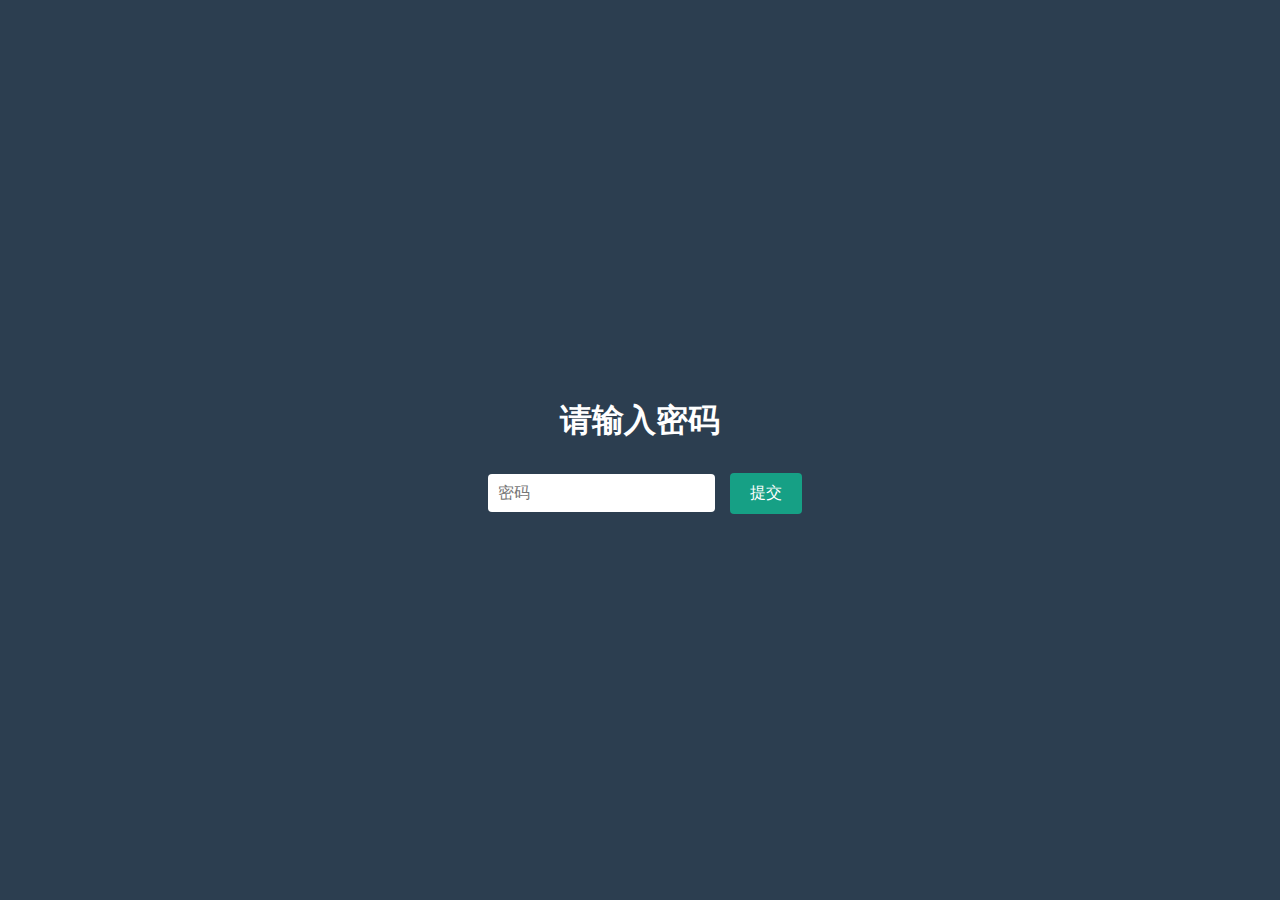
==== public/password.html @ 65e64883 "Add files via upload" ====
<!DOCTYPE html>
<html lang="zh">
<head>
    <meta charset="UTF-8">
    <meta name="viewport" content="width=device-width, initial-scale=1.0">
    <title>密码验证</title>
    <style>
        body {
            display: flex;
            flex-direction: column;
            align-items: center;
            justify-content: center;
            background-color: #2c3e50;
            color: white;
            font-family: 'Arial', sans-serif;
            height: 100vh;
            margin: 0;
            padding: 0;
        }
        .container {
            display: flex;
            flex-direction: column;
            align-items: center;
        }
        .container input {
            padding: 10px;
            margin: 10px;
            border: none;
            border-radius: 4px;
            font-size: 1rem;
        }
        .container button {
            padding: 10px 20px;
            background-color: #16a085;
            border: none;
            border-radius: 4px;
            cursor: pointer;
            color: white;
            font-size: 1rem;
        }
        .container button:hover {
            background-color: #1abc9c;
        }
        .error {
            color: red;
            margin-top: 10px;
            display: none;
        }
    </style>
</head>
<body>
    <div class="container">
        <h1>请输入密码</h1>
        <form id="passwordForm">
            <input type="password" name="password" id="password" placeholder="密码" required>
            <button type="submit">提交</button>
        </form>
        <div class="error" id="error">密码错误</div>
    </div>
    <script>
        document.addEventListener('DOMContentLoaded', function() {
            // 检查cookie
            fetch('/check-cookie')
                .then(response => response.json())
                .then(data => {
                    if (data.valid) {
                        window.location.href = '/';
                    }
                });

            const form = document.getElementById('passwordForm');
            form.addEventListener('submit', function(event) {
                event.preventDefault();
                const password = document.getElementById('password').value;

                fetch('/check-password', {
                    method: 'POST',
                    headers: {
                        'Content-Type': 'application/json'
                    },
                    body: JSON.stringify({ password })
                })
                .then(response => response.json())
                .then(data => {
                    if (data.success) {
                        window.location.href = '/';
                    } else {
                        document.getElementById('error').style.display = 'block';
                    }
                });
            });
        });
    </script>
</body>
</html>
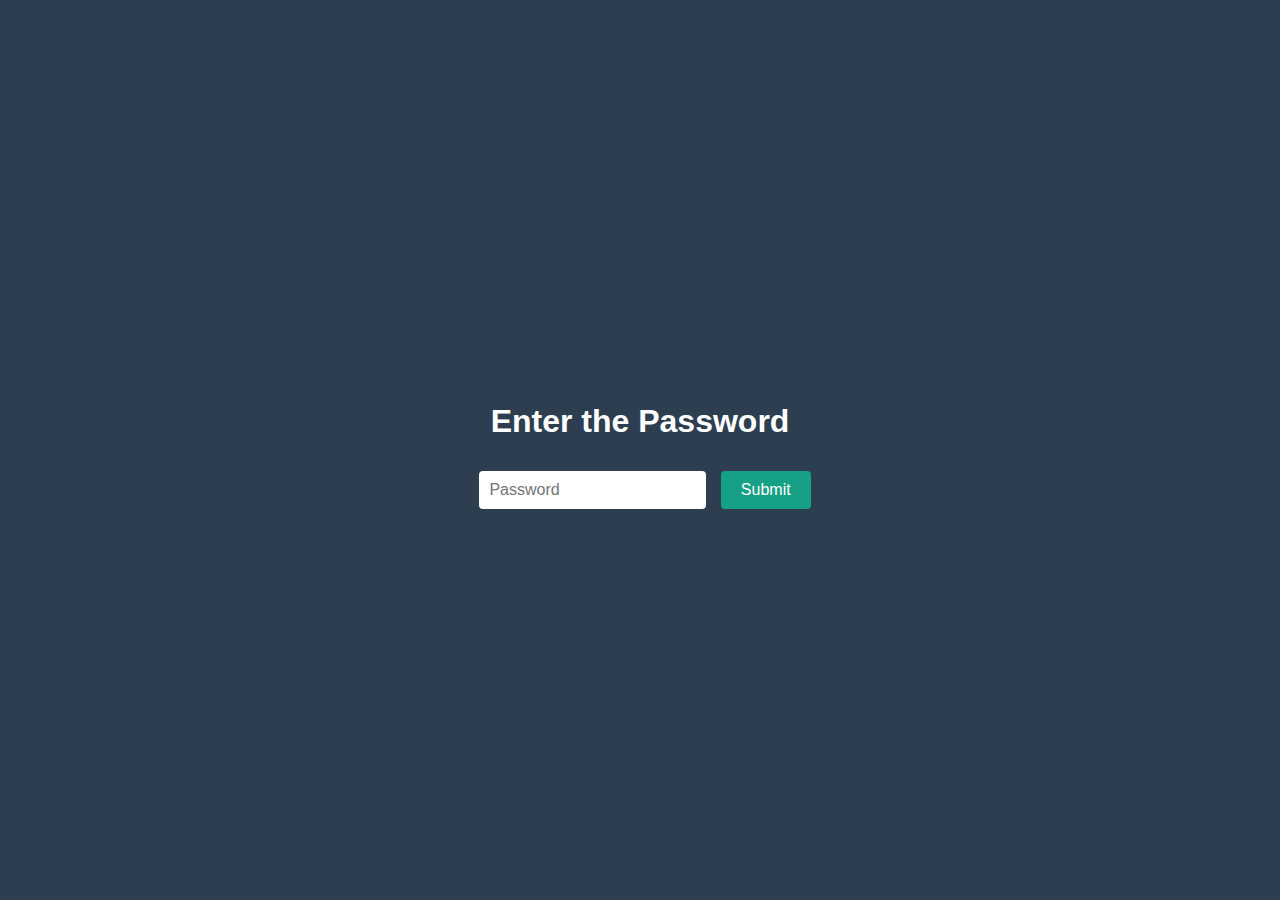
==== commit 8e3a0c6b: "Update password.html" ====
--- a/public/password.html
+++ b/public/password.html
@@ -3,7 +3,7 @@
 <head>
     <meta charset="UTF-8">
     <meta name="viewport" content="width=device-width, initial-scale=1.0">
-    <title>密码验证</title>
+    <title>Password</title>
     <style>
         body {
             display: flex;
@@ -50,12 +50,12 @@
 </head>
 <body>
     <div class="container">
-        <h1>请输入密码</h1>
+        <h1>Enter the Password</h1>
         <form id="passwordForm">
-            <input type="password" name="password" id="password" placeholder="密码" required>
-            <button type="submit">提交</button>
+            <input type="password" name="password" id="password" placeholder="Password" required>
+            <button type="submit">Submit</button>
         </form>
-        <div class="error" id="error">密码错误</div>
+        <div class="error" id="error">Error</div>
     </div>
     <script>
         document.addEventListener('DOMContentLoaded', function() {
